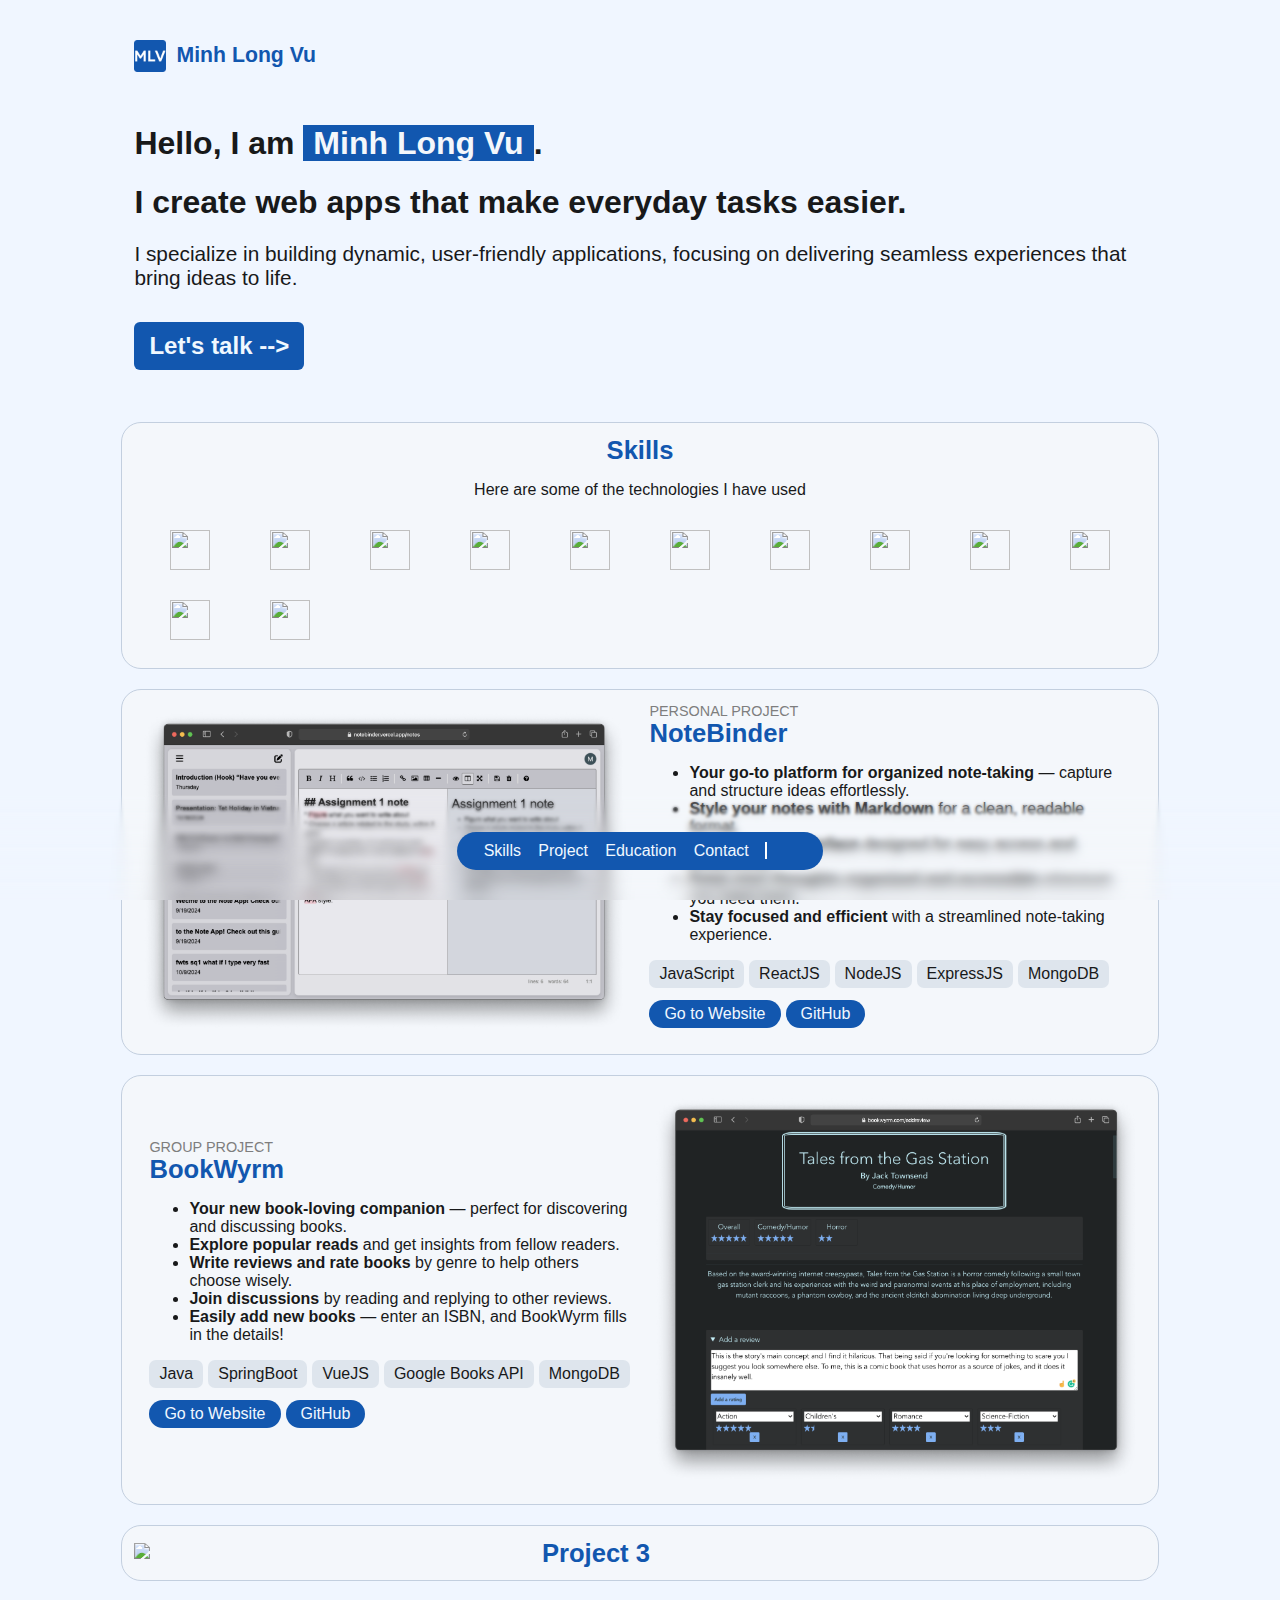
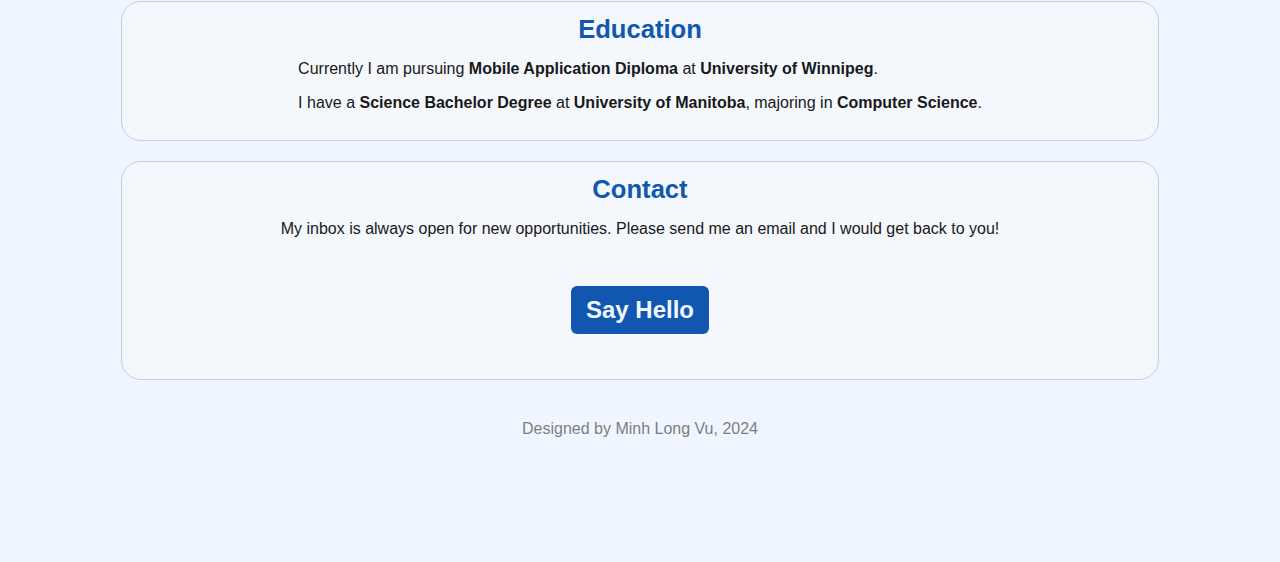
==== index.html @ 97758357 "change file names" ====
<!DOCTYPE html>
<html lang="en">
<head>
    <meta charset="UTF-8">
    <meta name="viewport" content="width=device-width, initial-scale=1.0">
    <title>Portfolio2024</title>
    <link rel="stylesheet" href="style.css">
    <script src="https://kit.fontawesome.com/2b9cdc1c9a.js" crossorigin="anonymous"></script>
    <link rel="apple-touch-icon" sizes="180x180" href="favicon_io/apple-touch-icon.png">
    <link rel="icon" type="image/png" sizes="32x32" href="favicon_io/favicon-32x32.png">
    <link rel="icon" type="image/png" sizes="16x16" href="favicon_io/favicon-16x16.png">
</head>
<body id="body">
    <div class="nv">
        <div class="nav-pill">
            <a href="#skills">Skills</a>
            <a href="#project">Project</a>
            <a href="#education">Education</a>
            <a href="#contact">Contact</a>
            <div style="border-left: 2px solid rgb(255, 255, 255); display: inline; margin: 0 10px;"></div>
            <a href="https://github.com/louismacvux" target="_blank" rel="noopener noreferrer">
                <i class="fa-brands fa-github fa-lg"></i></a>
            <a onClick="toggle()" id="theme-btn"><i id="theme-icon" class="fa-solid fa-circle-half-stroke fa-lg"></i></a>
        </div>
        <div class="gradient-blur">
            <div></div>
            <div></div>
            <div></div>
            <div></div>
            <div></div>
            <div></div>
        </div>
    </div>
    <div class="header">
        <div class="title">
            <img src="favicon_io/android-chrome-192x192.png" alt="logo" width="32">
            <h5 style="display: inline-block;"> Minh Long Vu</h5>
        </div>
        <div class="hero">
            <h1>Hello, I am <p id="name">Minh Long Vu</p>.</h1>
            <h1>I create web apps that make everyday tasks easier.</h1>
            <span id="bio">I specialize in building dynamic, user-friendly applications, focusing on delivering seamless experiences that bring ideas to life.</span>
        </div>
    </div>
    <div class="cta">
        <div class="link">
            <a href="#contact">
                <div class="btn">Let's talk --> </div>
            </a>
        </div>
    </div>
    <div class="card " id="skills">
        <div class="title">Skills</div>
        <p class="info">Here are some of the technologies I have used</p>
        <div class="skill-icons">
            <img height="40" width="40" src="https://cdn.simpleicons.org/javascript"/>
            <img height="40" width="40" src="https://user-images.githubusercontent.com/25181517/183423507-c056a6f9-1ba8-4312-a350-19bcbc5a8697.png" />
            <img height="40" width="40" src="https://user-images.githubusercontent.com/25181517/117201156-9a724800-adec-11eb-9a9d-3cd0f67da4bc.png" />
            <img height="40" width="40" src="https://cdn.simpleicons.org/html5" />
            <img height="40" width="40" src="https://cdn.simpleicons.org/css3" />
            <img height="40" width="40" src="https://cdn.simpleicons.org/mongodb" />
            <img height="40" width="40" src="https://cdn.simpleicons.org/nodedotjs" />
            <img height="40" width="40" src="https://cdn.simpleicons.org/react" />
            <img height="40" width="40" src="https://user-images.githubusercontent.com/25181517/183859966-a3462d8d-1bc7-4880-b353-e2cbed900ed6.png"/>
            <img height="40" width="40" src="https://cdn.simpleicons.org/springboot" />
            <img height="40" width="40" src="https://user-images.githubusercontent.com/25181517/192108372-f71d70ac-7ae6-4c0d-8395-51d8870c2ef0.png"/>
            <img height="40" width="40" src="https://user-images.githubusercontent.com/25181517/189715289-df3ee512-6eca-463f-a0f4-c10d94a06b2f.png" />
        </div>
    </div>
    <div class="card" id="project">
        <div class="image">
            <img src="asset/notebinder1.png" alt="notebinder1">
        </div>
        <div class="info">
            <div class="type">PERSONAL PROJECT</div>
            <div class="title">
                <div>NoteBinder</div>
            </div>
            <ul class="about">
                <li><strong>Your go-to platform for organized note-taking</strong> — capture and structure ideas effortlessly.</li>
                <li><strong>Style your notes with Markdown</strong> for a clean, readable format.</li>
                <li><strong>User-friendly interface</strong> designed for easy access and productivity.</li>
                <li><strong>Keep your thoughts organized and accessible</strong> whenever you need them.</li>
                <li><strong>Stay focused and efficient</strong> with a streamlined note-taking experience.</li>
            </ul>

            <div class="tech">
                <div class="tech-btn">JavaScript</div>
                <div class="tech-btn">ReactJS</div>
                <div class="tech-btn">NodeJS</div>
                <div class="tech-btn">ExpressJS</div>
                <div class="tech-btn">MongoDB</div>
            </div>
            <div class="link">
                <a href="https://notebinder.vercel.app/" target="_blank" rel="noopener noreferrer"><div class="btn"><i class="fa-solid fa-globe"></i> Go to Website</div></a>
                <a href="https://github.com/louismacvux/Blog-MERN" target="_blank" rel="noopener noreferrer"><div class="btn"><i class="fa-solid fa-code-branch"></i> GitHub</div></a>
            </div>
        </div>
    </div>
    <div class="card" id="project-reverse">
        <div class="info">
            <div class="type">GROUP PROJECT</div>
            <div class="title">
                <div>BookWyrm</div>
            </div>
            <ul class="about">
                <li><strong>Your new book-loving companion</strong> — perfect for discovering and discussing books.</li>
                <li><strong>Explore popular reads</strong> and get insights from fellow readers.</li>
                <li><strong>Write reviews and rate books</strong> by genre to help others choose wisely.</li>
                <li><strong>Join discussions</strong> by reading and replying to other reviews.</li>
                <li><strong>Easily add new books</strong> — enter an ISBN, and BookWyrm fills in the details!</li>
            </ul>

            <div class="tech">
                <div class="tech-btn">Java</div>
                <div class="tech-btn">SpringBoot</div>
                <div class="tech-btn">VueJS</div>
                <div class="tech-btn">Google Books API</div>
                <div class="tech-btn">MongoDB</div>
            </div>
            <div class="link">
                <a href="https://notebinder.vercel.app/" target="_blank" rel="noopener noreferrer"><div class="btn"><i class="fa-solid fa-globe"></i> Go to Website</div></a>
                <a href="https://github.com/louismacvux/Blog-MERN" target="_blank" rel="noopener noreferrer"><div class="btn"><i class="fa-solid fa-code-branch"></i> GitHub</div></a>
            </div>
        </div>
        <div class="image">
            <img src="asset/bookwyrm.png" alt="bookwyrm">
        </div>
    </div>
    <div class="card" id="project">
        <div class="image">
            <img src="https://fakeimg.pl/400x300?font=bebas" /></div>
        <div class="info">
            <div class="title">Project 3</div>
        </div>
    </div>
    <div class="card" id="education">
        <div class="title">Education</div>
        <div class="info">
            <p>
                Currently I am pursuing <strong>Mobile Application Diploma</strong> at <strong>University of Winnipeg</strong>.
            </p>
            <p>
                I have a <strong>Science Bachelor Degree</strong> at <strong>University of Manitoba</strong>, majoring in <strong>Computer Science</strong>.
            </p>
        </div>
    </div>
    <div class="card " id="contact">
        <div class="title">Contact</div>
        <div class="info">
            <p>My inbox is always open for new opportunities. Please send me an email and I would get back to you!</p>
            <div class="cta">
                <div class="link" id="email">
                    <a href="mailto:minhlong9696@gmail.com">
                        <div class="btn"><i class="fa-regular fa-paper-plane"></i> Say Hello</i></div>
                    </a>
                </div>
            </div>
        </div>
    </div>
    <p id="foot">Designed by Minh Long Vu, 2024</p>
    <div style="height: 100px;"></div>
</body>
<script>
    const body = document.body;
    const btn = document.getElementById("theme-icon");

    window.matchMedia('(prefers-color-scheme: dark)').addEventListener('change', event => {
            toggle();
        });
    
    if (window.matchMedia && window.matchMedia('(prefers-color-scheme: dark)').matches){
        toggle();
    }

    function toggle(){
        body.classList.toggle("darkmode");
        btn.classList.toggle("fa-flip-horizontal");
    }
</script>
</html>
---- style.css ----
html {
    scroll-behavior: smooth;
    scroll-padding-top: 26px;
}

body {
    font-family: 'Inter', sans-serif;
    --background-color: rgb(240, 246, 255);
    background-color: var(--background-color);
    color: rgb(24,25,26);
    --color-name: rgb(244, 247, 251);
    --color-name-bg: rgb(18, 87, 175);
    --color-card : rgb(244, 247, 251);
    --color-card-border: rgb(195,207,223);
    --color-text-mute: rgb(126, 126, 126);
    --color-tech-btn: rgb(222,229,237);
    --color-tech-btn-hover: rgb(222,237,236);
    --color-link-btn: rgb(18, 87, 175);
    --color-link-btn-hover: rgb(133, 178, 246);
    --color-highlight: rgb(18, 87, 175);
    --color-header: rgb(18, 87, 175);
}

body.darkmode {
    --background-color: rgb(14, 23, 39);
    background-color: var(--background-color);
    color: rgb(247, 247, 248);
    --color-name: rgb(18, 87, 175);
    --color-name-bg: rgb(247, 247, 248);
    --color-card: rgb(12, 23, 39);
    --color-card-border: rgb(89, 123, 166);
    --color-text-mute: rgb(126, 126, 126);
    --color-tech-btn: rgb(36, 49, 66);
    --color-tech-btn-hover: rgb(31, 45, 61);
    --color-link-btn: rgb(18, 87, 175);
    --color-link-btn-hover: rgb(133, 178, 246);
    --color-highlight: rgb(18, 87, 175);
    --color-header: rgb(247, 247, 248);
}

body.darkmode li {
    color:rgb(220, 220, 220);
}

a {
    color: inherit;
    text-decoration: inherit;
}

.nav {
    width: 100%;
    height: 100px;
    position:fixed;
    bottom: 0;
    left:0;
    right: 0;
    background: rgba(255, 255, 255, 0.5);
    backdrop-filter: blur(5px);
}

.nav-pill{
    color:aliceblue;
    margin: 0 auto;
    width:fit-content;
    position: fixed;
    bottom: 30px;
    left: 0;
    right: 0;
    background-color: var(--color-link-btn);
    padding: 10px 20px;
    border-radius: 30px;
    z-index: 9;
}

.nav-pill a {
    margin: 0 0.5vw;
}

.header {
    width: 80%;
    margin-inline: auto;
}

#name {
    background-color: var(--color-name-bg);
    color: var(--color-name);
    display:inline;
    padding: 0 10px;
}

#bio {
    font-size: 130%;
}

body.darkmode #bio {
    color: rgb(167, 167, 167);
}

.cta {
    width: 80%;
    margin-inline:auto;
    padding: 20px 0;
}

.cta .btn {
    border-radius: 6px;
    font-size: x-large;
    font-weight: 700;
    padding: 10px 15px;
}

.card {
    display: flex;
    align-items: center;
    width: 80%;
    background-color: var(--color-card);
    border: 1px var(--color-card-border) solid;
    border-radius: 20px;
    margin-inline: auto;
    margin-top: 20px;
    margin-bottom: 20px;
    padding: 1%;
}

#skills, #contact, #education {
    height: fit-content;
    flex-direction: column;
    align-items: center;
}

.skill-icons {
    max-width: 100%;
    display: grid;
    grid-template-rows: repeat(1, 70px);
    grid-template-columns: repeat(auto-fit, minmax(70px,70px));
    grid-auto-rows: 70px;
    justify-items: center;
    align-items: center;
    gap: 0px 30px;
}
.title {
    font-size: 160%;
    font-weight: 600;
    color: var(--color-header);
    display: flex;
    justify-content: flex-start;
    align-items: center;
    gap: 1%;
}

.card .image {
    flex-basis: 40%;
    margin-left:auto;
}

.info {
    flex-basis: 60%;
    flex-shrink: 1;
    padding: 0px 15px;
}

.card .image img {
    width: 500px;
}

.type {
    font-weight: 500;
    font-size: 90%;
    color: var(--color-text-mute);
    margin-bottom: auto;
}

.tech, .link {
    display: flex;
    justify-content:start;
    align-items: baseline;
    flex-wrap: wrap;
    gap: 5px;
    margin: 12px 0;
}

.tech-btn {
    background-color: var(--color-tech-btn);
    padding: 5px 10px;
    border-radius: 7px;
}

.tech-btn:hover {
    background-color: var(--color-tech-btn-hover);
}

.btn {
    background-color: var(--color-link-btn);
    border-radius: 20px;
    white-space: nowrap;
    padding: 5px 15px;
    color:aliceblue;
}

.btn:hover {
    box-shadow: 4px 4px var(--color-link-btn-hover);
}

.content {
    width: 100%;
}

#email {
    margin-inline: auto;
    width:fit-content;
}
.box {
    border: 3px rgb(163, 156, 128) dotted;
}

#foot {
    max-width: fit-content;
    margin-inline: auto;
    color: var(--color-text-mute);
    margin-top: 40px;
}

@media (width <= 960px) {
    .card  {
        flex-direction: column;
        align-items:center;
    }
    .card .info {
        width: 93%;
        margin-top: 20px;
    }
    #skills .info {
        width: fit-content;
    }
    .card .image img {
        width: 100%;
    }
    #project-reverse {
        flex-direction: column-reverse;
    }
}

.gradient-blur {
    position: fixed;
    z-index: 5;
    inset: auto 0 0 0;
    height: 140px;
    pointer-events: none;
}

.gradient-blur>div,
.gradient-blur::before,
.gradient-blur::after {
    position: absolute;
    inset: 0;
}

.gradient-blur>div:nth-of-type(1) {
    z-index: 2;
    backdrop-filter: blur(0,5px);
    mask: linear-gradient(to bottom,
            rgba(0, 0, 0, 1) 25%,
            rgba(0, 0, 0, 1) 37.5%,
            rgba(0, 0, 0, 0) 50%);
}

.gradient-blur>div:nth-of-type(2) {
    z-index: 3;
    backdrop-filter: blur(1.5px);
    mask: linear-gradient(to bottom,
            rgba(0, 0, 0, 0) 25%,
            rgba(0, 0, 0, 1) 37.5%,
            rgba(0, 0, 0, 1) 50%,
            rgba(0, 0, 0, 0) 62.5%);
}

.gradient-blur>div:nth-of-type(3) {
    z-index: 4;
    backdrop-filter: blur(3px);
    mask: linear-gradient(to bottom,
            rgba(0, 0, 0, 0) 37.5%,
            rgba(0, 0, 0, 1) 50%,
            rgba(0, 0, 0, 1) 62.5%,
            rgba(0, 0, 0, 0) 75%);
}

.gradient-blur>div:nth-of-type(4) {
    z-index: 5;
    backdrop-filter: blur(4px);
    mask: linear-gradient(to bottom,
            rgba(0, 0, 0, 0) 50%,
            rgba(0, 0, 0, 1) 62.5%,
            rgba(0, 0, 0, 1) 75%,
            rgba(0, 0, 0, 0) 87.5%);
}

.gradient-blur>div:nth-of-type(5) {
    z-index: 6;
    backdrop-filter: blur(5px);
    mask: linear-gradient(to bottom,
            rgba(0, 0, 0, 0) 62.5%,
            rgba(0, 0, 0, 1) 75%,
            rgba(0, 0, 0, 1) 87.5%,
            rgba(0, 0, 0, 0) 100%);
}

.gradient-blur>div:nth-of-type(6) {
    z-index: 7;
    backdrop-filter: blur(6px);
    mask: linear-gradient(to bottom,
            rgba(0, 0, 0, 0) 75%,
            rgba(0, 0, 0, 1) 87.5%,
            rgba(0, 0, 0, 1) 100%);
}

.gradient-blur::after {
    content: "";
    z-index: 8;
    backdrop-filter: blur(7px);
    mask: linear-gradient(to bottom,
            rgba(0, 0, 0, 0) 87.5%,
            rgba(0, 0, 0, 1) 100%);
}
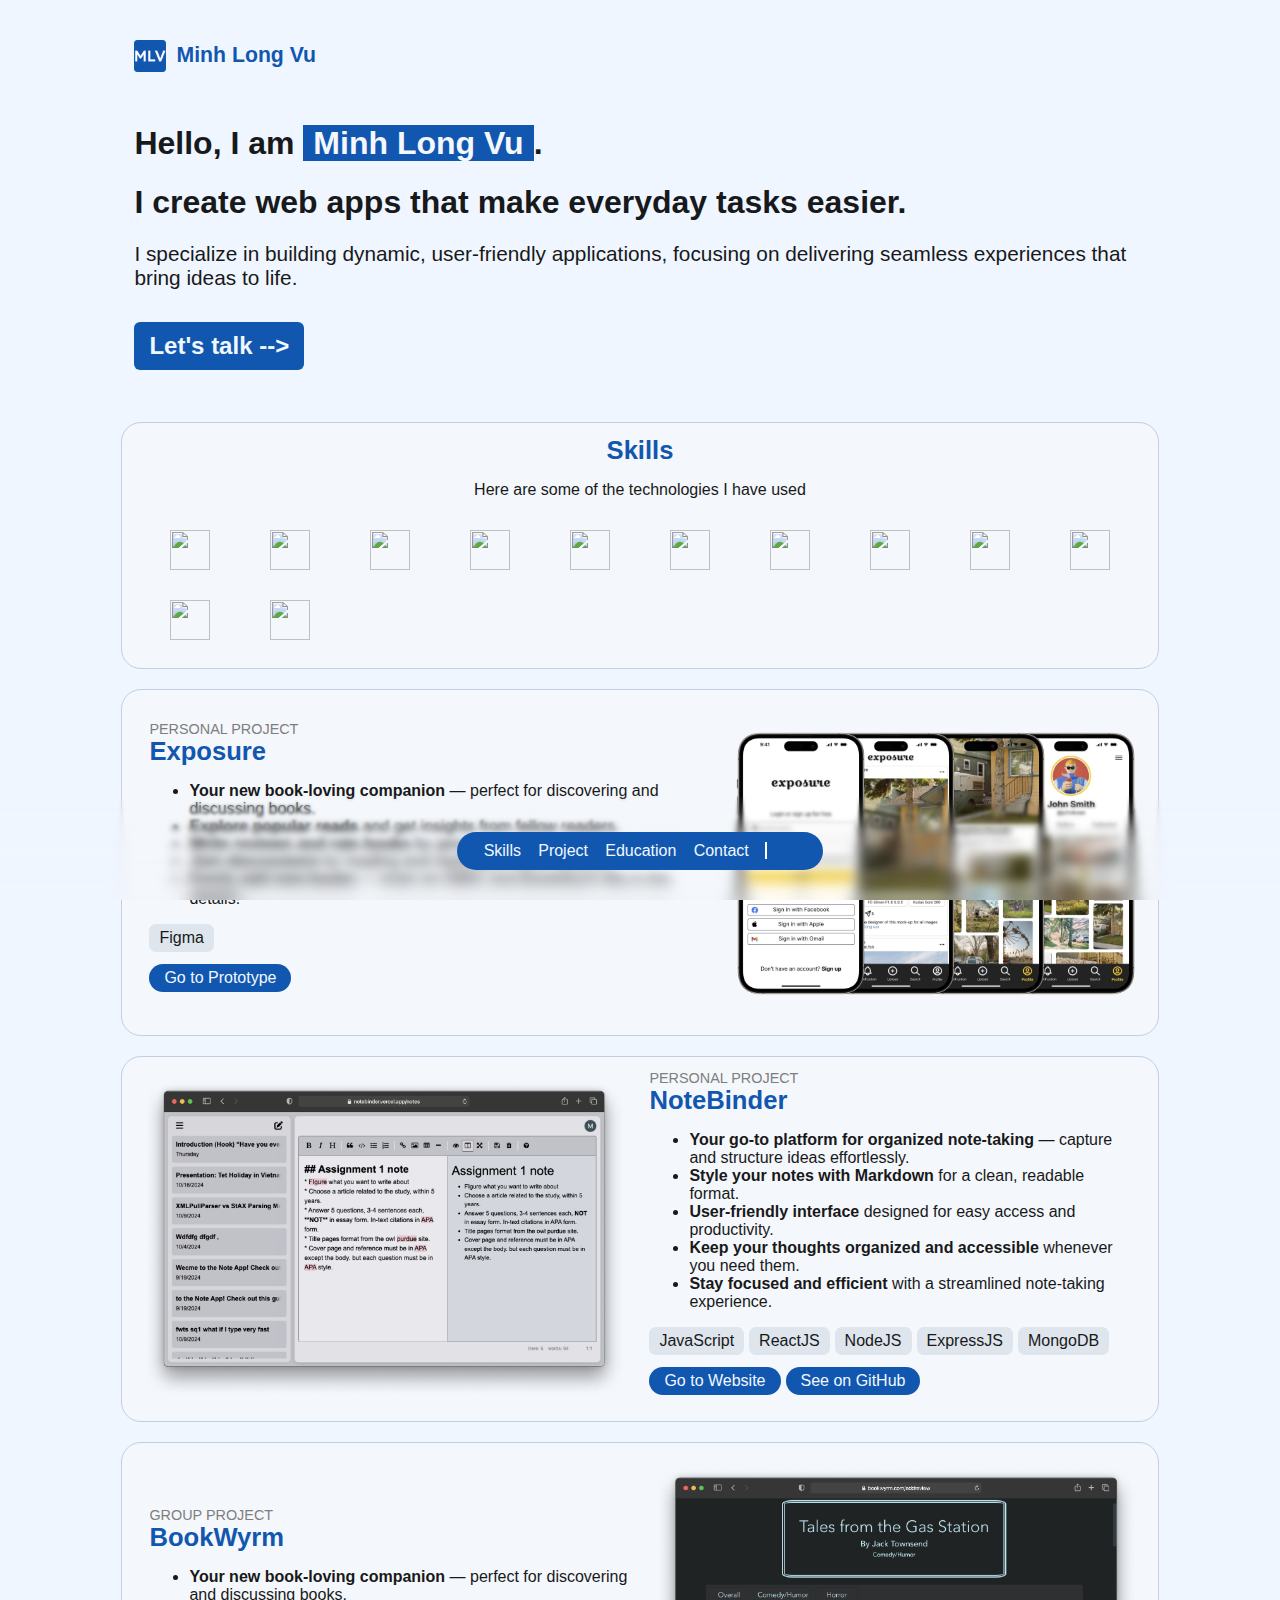
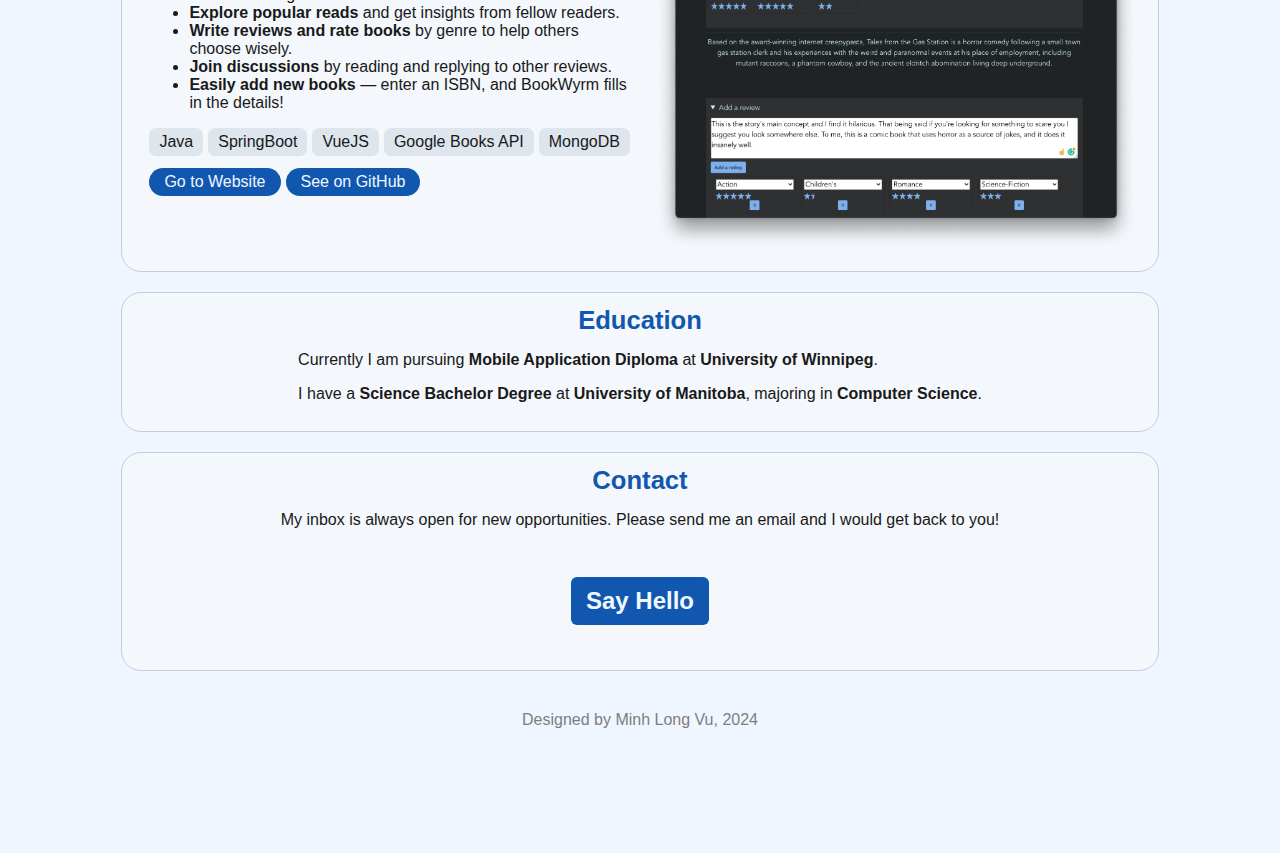
==== commit c9da115f: "Change file names + add new section" ====
--- a/index.html
+++ b/index.html
@@ -3,7 +3,7 @@
 <head>
     <meta charset="UTF-8">
     <meta name="viewport" content="width=device-width, initial-scale=1.0">
-    <title>Portfolio2024</title>
+    <title>Minh Long Vu</title>
     <link rel="stylesheet" href="style.css">
     <script src="https://kit.fontawesome.com/2b9cdc1c9a.js" crossorigin="anonymous"></script>
     <link rel="apple-touch-icon" sizes="180x180" href="favicon_io/apple-touch-icon.png">
@@ -14,7 +14,7 @@
     <div class="nv">
         <div class="nav-pill">
             <a href="#skills">Skills</a>
-            <a href="#project">Project</a>
+            <a href="#project1">Project</a>
             <a href="#education">Education</a>
             <a href="#contact">Contact</a>
             <div style="border-left: 2px solid rgb(255, 255, 255); display: inline; margin: 0 10px;"></div>
@@ -67,8 +67,38 @@
             <img height="40" width="40" src="https://user-images.githubusercontent.com/25181517/189715289-df3ee512-6eca-463f-a0f4-c10d94a06b2f.png" />
         </div>
     </div>
-    <div class="card" id="project">
-        <div class="image">
+    <div class="card" id="project1">
+        <div class="info">
+            <div class="type">PERSONAL PROJECT</div>
+            <div class="title">
+                <div>Exposure</div>
+            </div>
+            <ul class="about">
+                <li><strong>Your new book-loving companion</strong> — perfect for discovering and discussing books.</li>
+                <li><strong>Explore popular reads</strong> and get insights from fellow readers.</li>
+                <li><strong>Write reviews and rate books</strong> by genre to help others choose wisely.</li>
+                <li><strong>Join discussions</strong> by reading and replying to other reviews.</li>
+                <li><strong>Easily add new books</strong> — enter an ISBN, and BookWyrm fills in the details!</li>
+            </ul>
+    
+            <div class="tech">
+                <div class="tech-btn">Figma</div>
+            </div>
+            <div class="link">
+                <a href="https://www.figma.com/proto/zgqnVRhYOGMpPnZHlGY7Zd/Exposure?node-id=80-210&node-type=frame&t=6srJmTvTlOFO7yce-1&scaling=scale-down&content-scaling=fixed&page-id=15%3A706&starting-point-node-id=80%3A210" target="_blank" rel="noopener noreferrer">
+                    <div class="btn"><i class="fa-solid fa-mobile-screen"></i> Go to Prototype</div>
+                </a>
+            </div>
+        </div>
+        <div class="image-stack">
+            <img class="mockup" src="/asset/exposure-login.png" alt="login">
+            <img class="mockup" src="/asset/Exposure-feed.png" alt="feed">
+            <img class="mockup" src="/asset/Exposure-gallery.png" alt="gallery">
+            <img class="mockup" src="/asset/Exposure-profile.png" alt="profile">
+        </div>
+    </div>
+    <div class="card" id="project2">
+        <div class="image ">
             <img src="asset/notebinder1.png" alt="notebinder1">
         </div>
         <div class="info">
@@ -93,11 +123,11 @@
             </div>
             <div class="link">
                 <a href="https://notebinder.vercel.app/" target="_blank" rel="noopener noreferrer"><div class="btn"><i class="fa-solid fa-globe"></i> Go to Website</div></a>
-                <a href="https://github.com/louismacvux/Blog-MERN" target="_blank" rel="noopener noreferrer"><div class="btn"><i class="fa-solid fa-code-branch"></i> GitHub</div></a>
-            </div>
-        </div>
-    </div>
-    <div class="card" id="project-reverse">
+                <a href="https://github.com/louismacvux/Blog-MERN" target="_blank" rel="noopener noreferrer"><div class="btn"><i class="fa-solid fa-code-branch"></i> See on GitHub</div></a>
+            </div>
+        </div>
+    </div>
+    <div class="card" id="project3">
         <div class="info">
             <div class="type">GROUP PROJECT</div>
             <div class="title">
@@ -120,18 +150,11 @@
             </div>
             <div class="link">
                 <a href="https://notebinder.vercel.app/" target="_blank" rel="noopener noreferrer"><div class="btn"><i class="fa-solid fa-globe"></i> Go to Website</div></a>
-                <a href="https://github.com/louismacvux/Blog-MERN" target="_blank" rel="noopener noreferrer"><div class="btn"><i class="fa-solid fa-code-branch"></i> GitHub</div></a>
+                <a href="https://github.com/louismacvux/Blog-MERN" target="_blank" rel="noopener noreferrer"><div class="btn"><i class="fa-solid fa-code-branch"></i> See on GitHub</div></a>
             </div>
         </div>
         <div class="image">
             <img src="asset/bookwyrm.png" alt="bookwyrm">
-        </div>
-    </div>
-    <div class="card" id="project">
-        <div class="image">
-            <img src="https://fakeimg.pl/400x300?font=bebas" /></div>
-        <div class="info">
-            <div class="title">Project 3</div>
         </div>
     </div>
     <div class="card" id="education">
--- a/style.css
+++ b/style.css
@@ -148,7 +148,7 @@
     gap: 1%;
 }
 
-.card .image {
+.card .image, .image-stack {
     flex-basis: 40%;
     margin-left:auto;
 }
@@ -161,6 +161,39 @@
 
 .card .image img {
     width: 500px;
+}
+
+.image-stack {
+    display: grid;
+    grid-template-rows: 260px;
+    grid-template-columns: repeat(4,minmax(100px,100px));
+    padding: 30px 10px;
+}
+
+.mockup {
+    width: 130px;
+    margin-left: 15px;
+}
+
+/* Apply decreasing margins for each subsequent image to create the stacking */
+.mockup:nth-child(1) {
+    margin-left: 0%;
+    z-index: 3;
+}
+
+.mockup:nth-child(2) {
+    margin-left: -10px;
+    z-index: 2;
+}
+
+.mockup:nth-child(3) {
+    margin-left: -20px;
+    z-index: 1;
+}
+
+.mockup:nth-child(4) {
+    margin-left: -30px;
+    z-index: 0;
 }
 
 .type {
@@ -235,7 +268,10 @@
     .card .image img {
         width: 100%;
     }
-    #project-reverse {
+    .image-stack {
+        margin: 0 auto;
+    }
+    #project1, #project3{
         flex-direction: column-reverse;
     }
 }
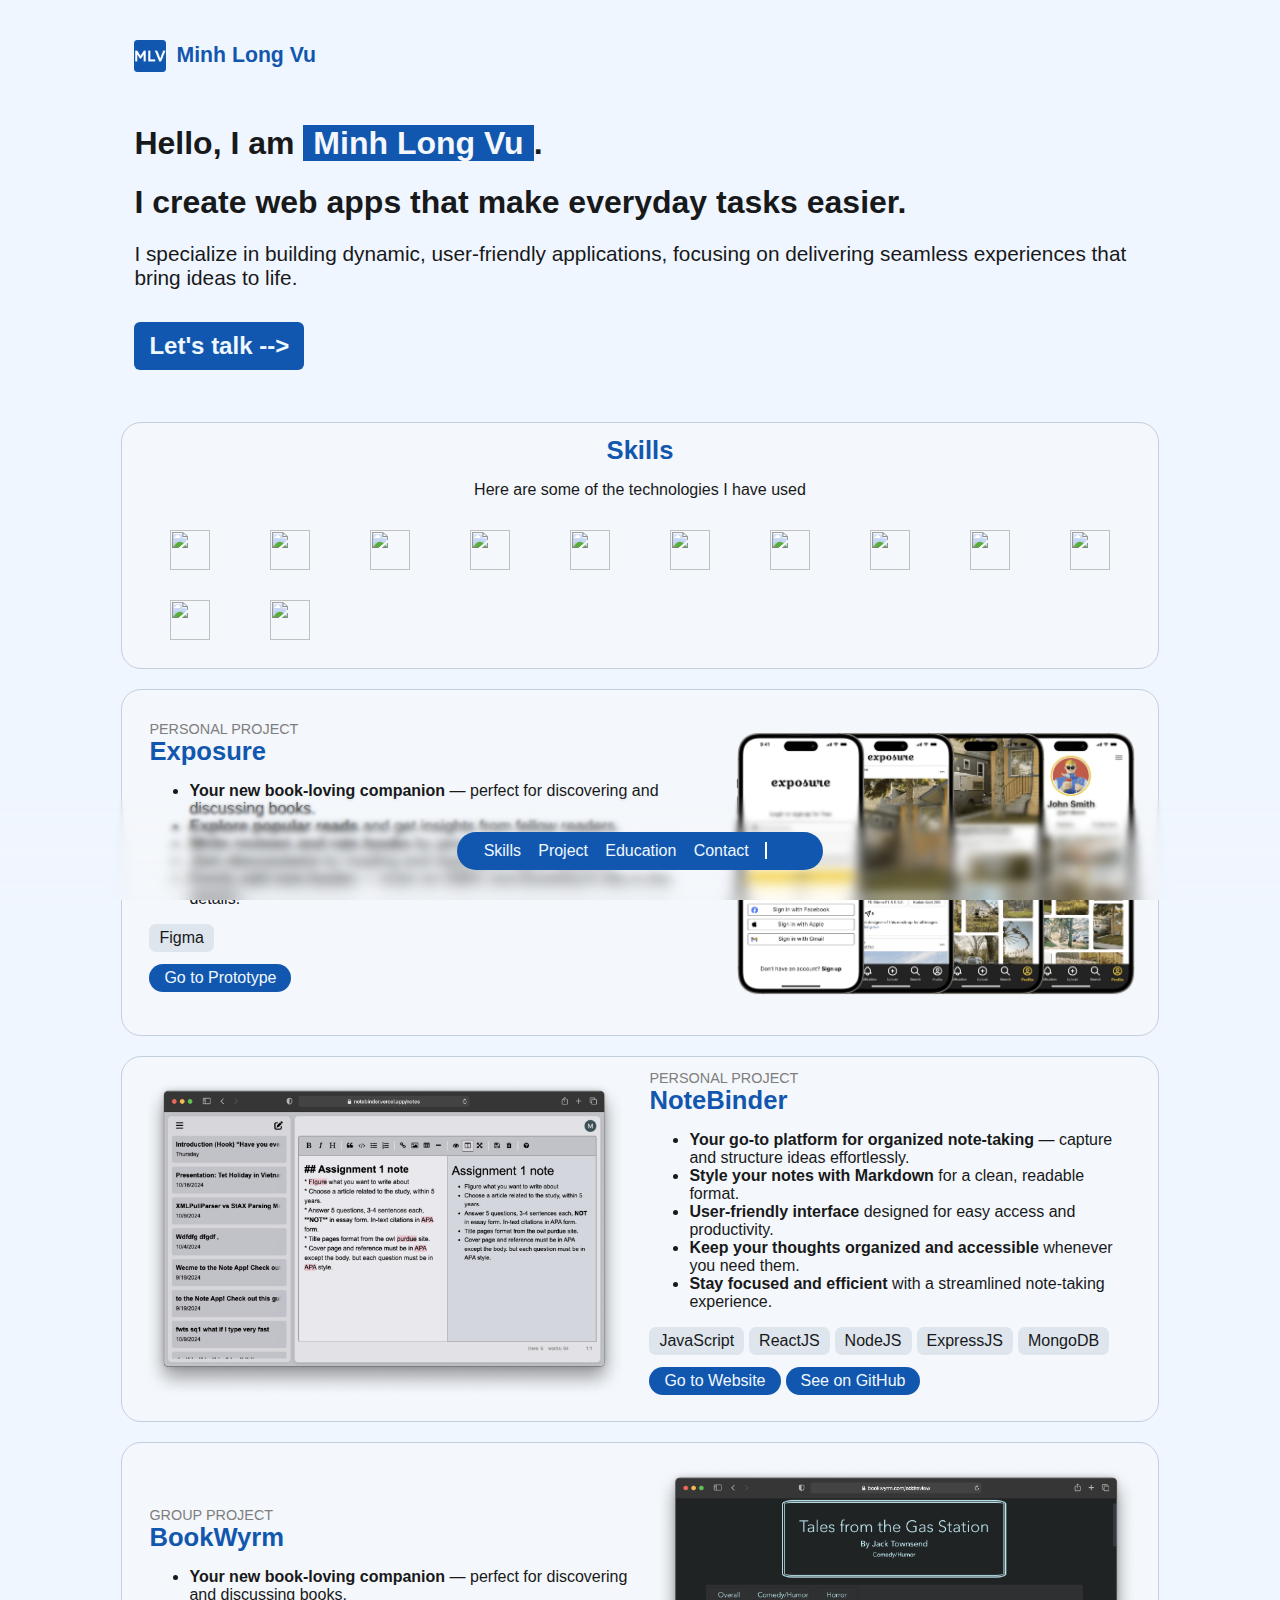
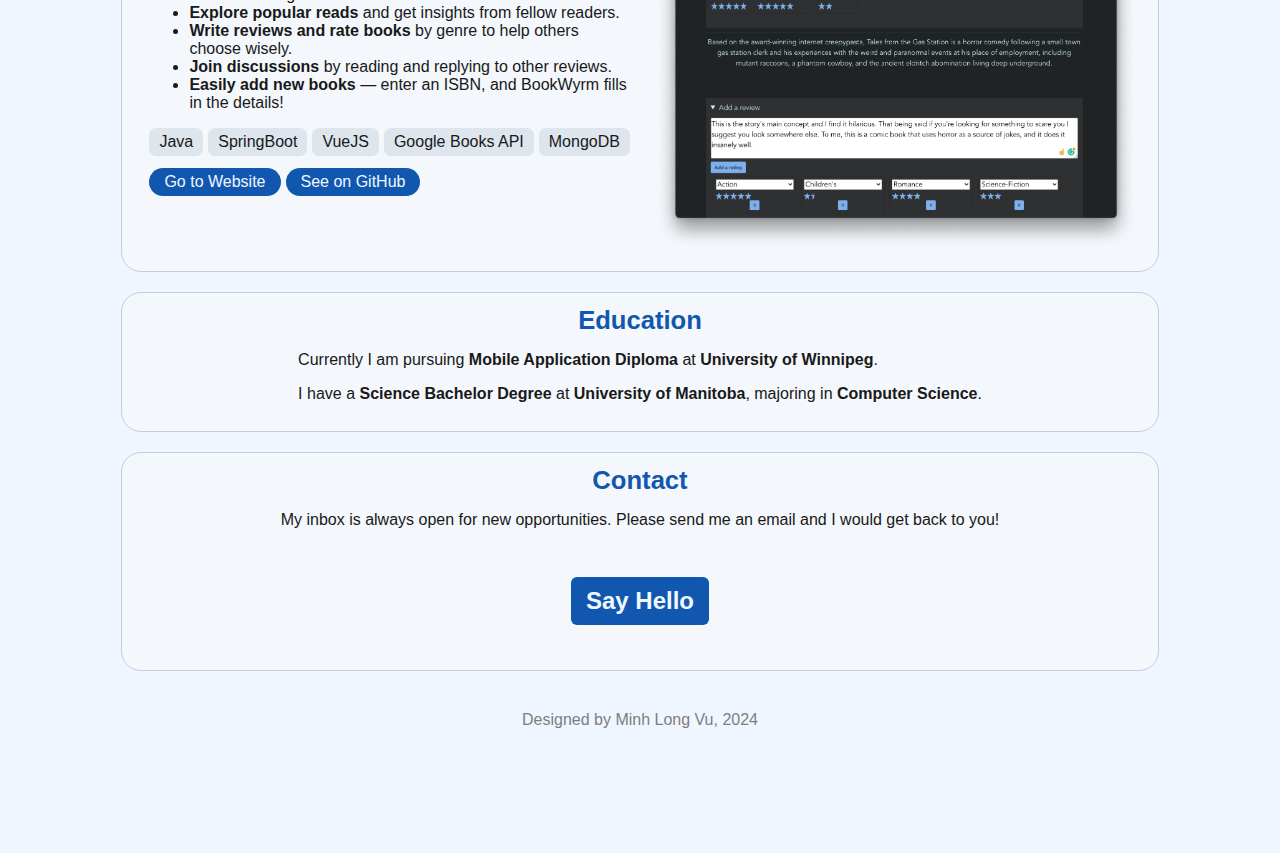
==== commit 25b3fa70: "remove leading slash in path" ====
--- a/index.html
+++ b/index.html
@@ -91,10 +91,10 @@
             </div>
         </div>
         <div class="image-stack">
-            <img class="mockup" src="/asset/exposure-login.png" alt="login">
-            <img class="mockup" src="/asset/Exposure-feed.png" alt="feed">
-            <img class="mockup" src="/asset/Exposure-gallery.png" alt="gallery">
-            <img class="mockup" src="/asset/Exposure-profile.png" alt="profile">
+            <img class="mockup" src="asset/exposure-login.png" alt="login">
+            <img class="mockup" src="asset/Exposure-feed.png" alt="feed">
+            <img class="mockup" src="asset/Exposure-gallery.png" alt="gallery">
+            <img class="mockup" src="asset/Exposure-profile.png" alt="profile">
         </div>
     </div>
     <div class="card" id="project2">
@@ -201,4 +201,4 @@
         btn.classList.toggle("fa-flip-horizontal");
     }
 </script>
-</html>+</html>
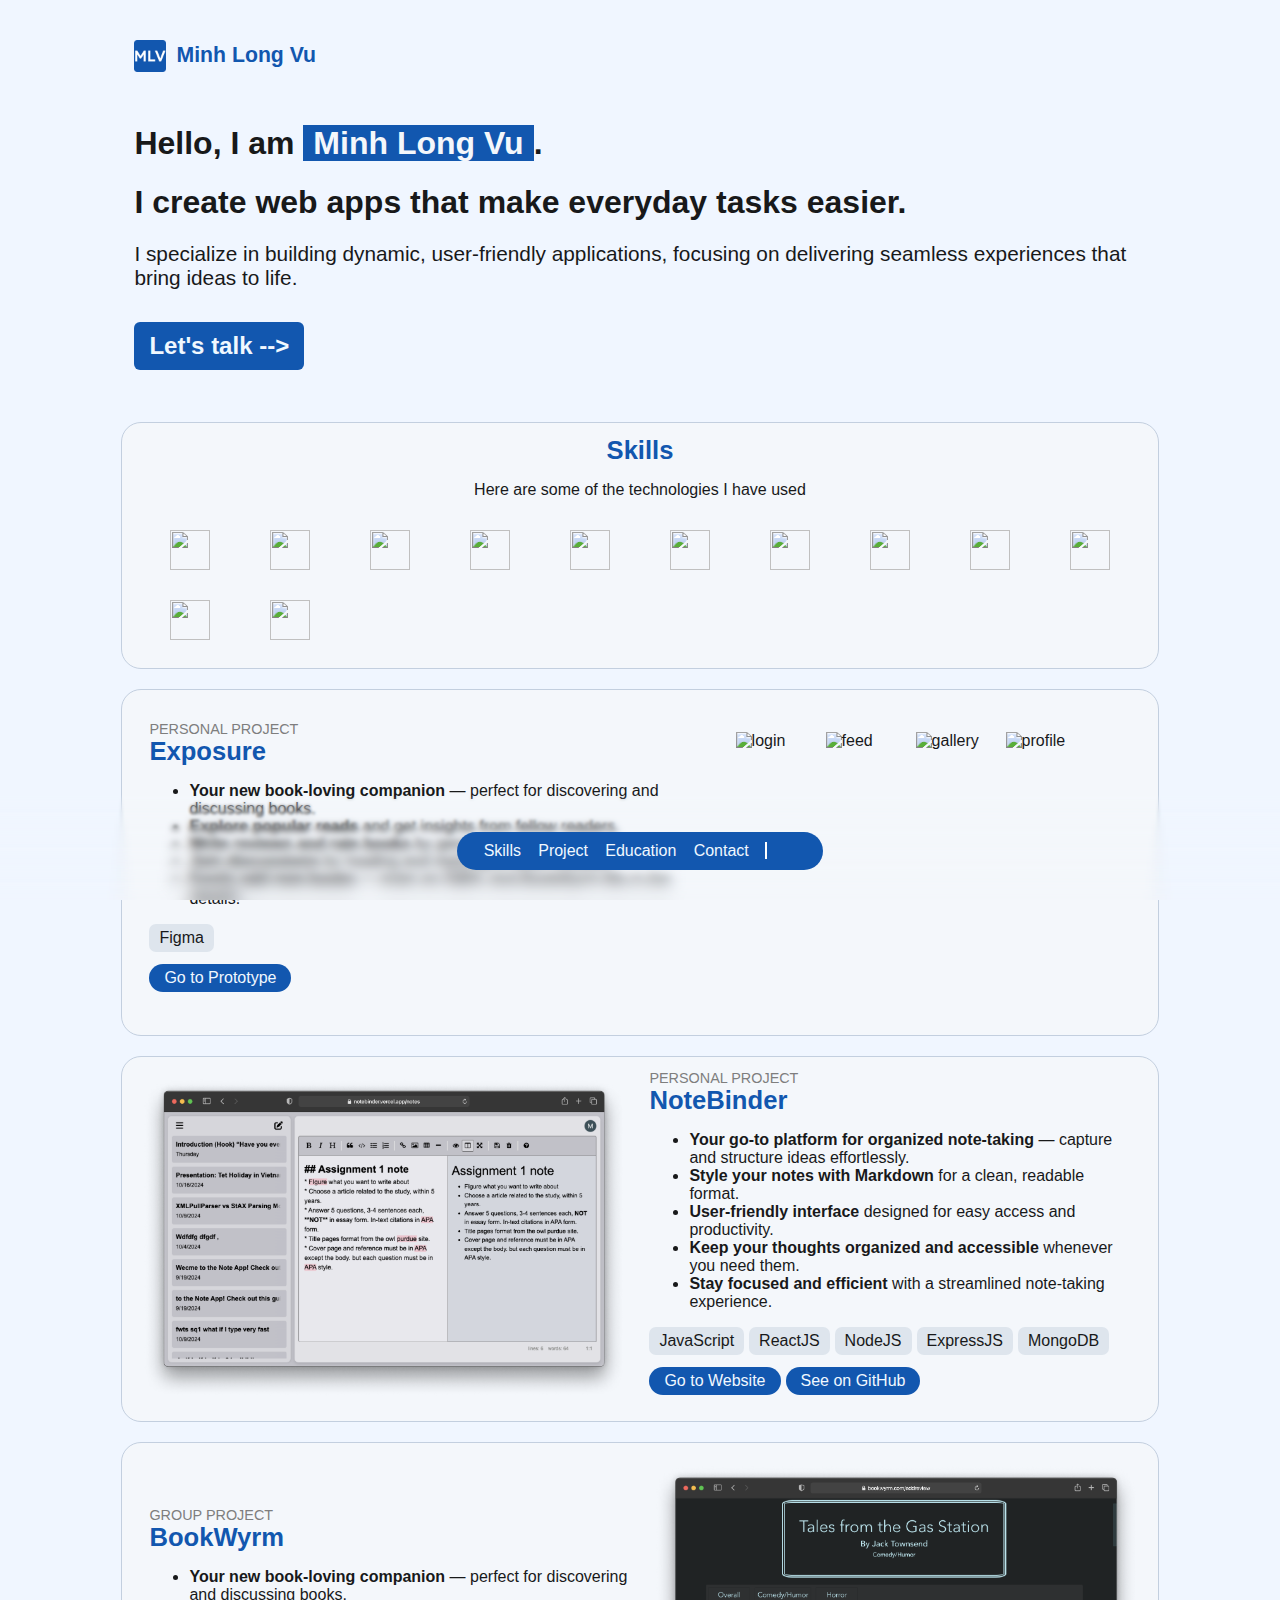
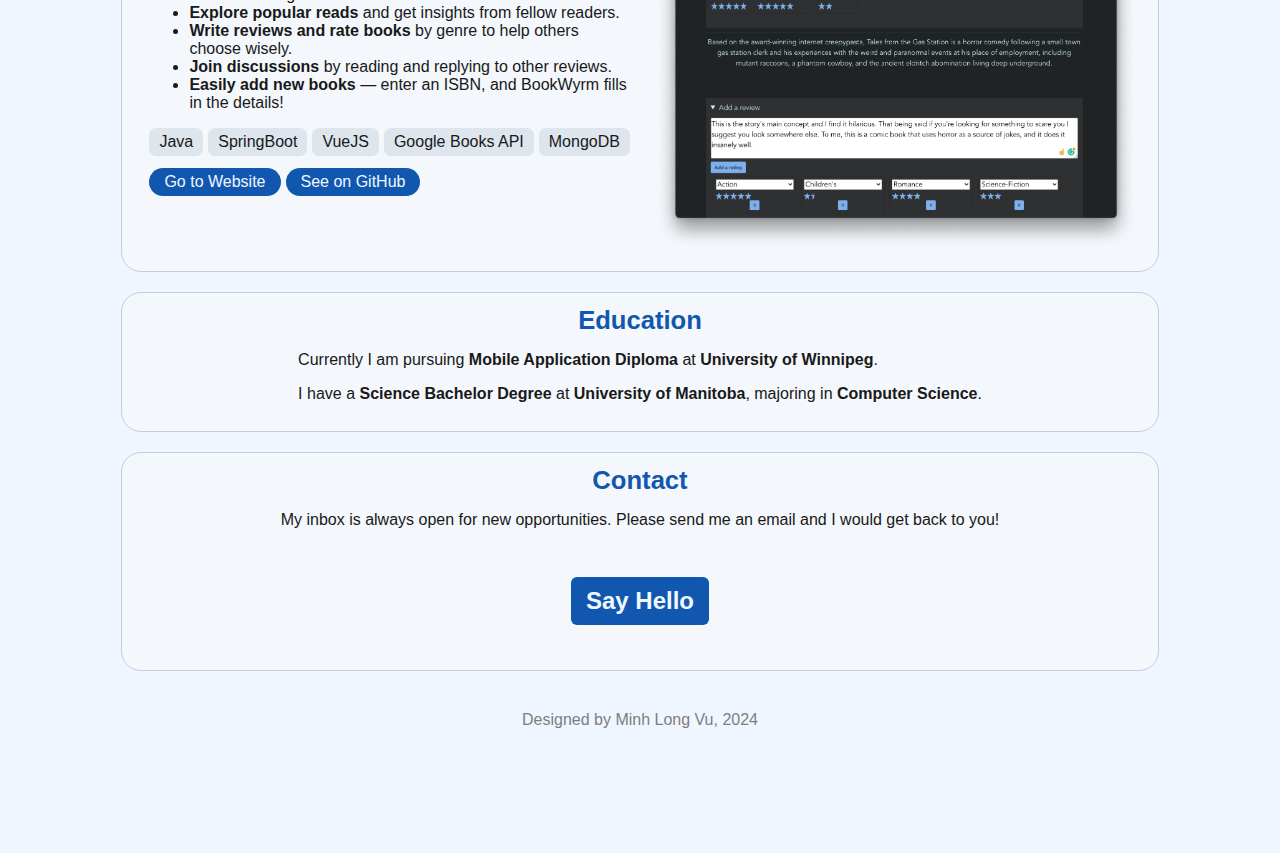
==== commit 6320d39b: "change path" ====
--- a/index.html
+++ b/index.html
@@ -91,10 +91,10 @@
             </div>
         </div>
         <div class="image-stack">
-            <img class="mockup" src="asset/exposure-login.png" alt="login">
-            <img class="mockup" src="asset/Exposure-feed.png" alt="feed">
-            <img class="mockup" src="asset/Exposure-gallery.png" alt="gallery">
-            <img class="mockup" src="asset/Exposure-profile.png" alt="profile">
+            <img class="mockup" src="/portfolio/asset/exposure-login.png" alt="login">
+            <img class="mockup" src="/portfolio/asset/Exposure-feed.png" alt="feed">
+            <img class="mockup" src="/portfolio/asset/Exposure-gallery.png" alt="gallery">
+            <img class="mockup" src="/portfolio/asset/Exposure-profile.png" alt="profile">
         </div>
     </div>
     <div class="card" id="project2">
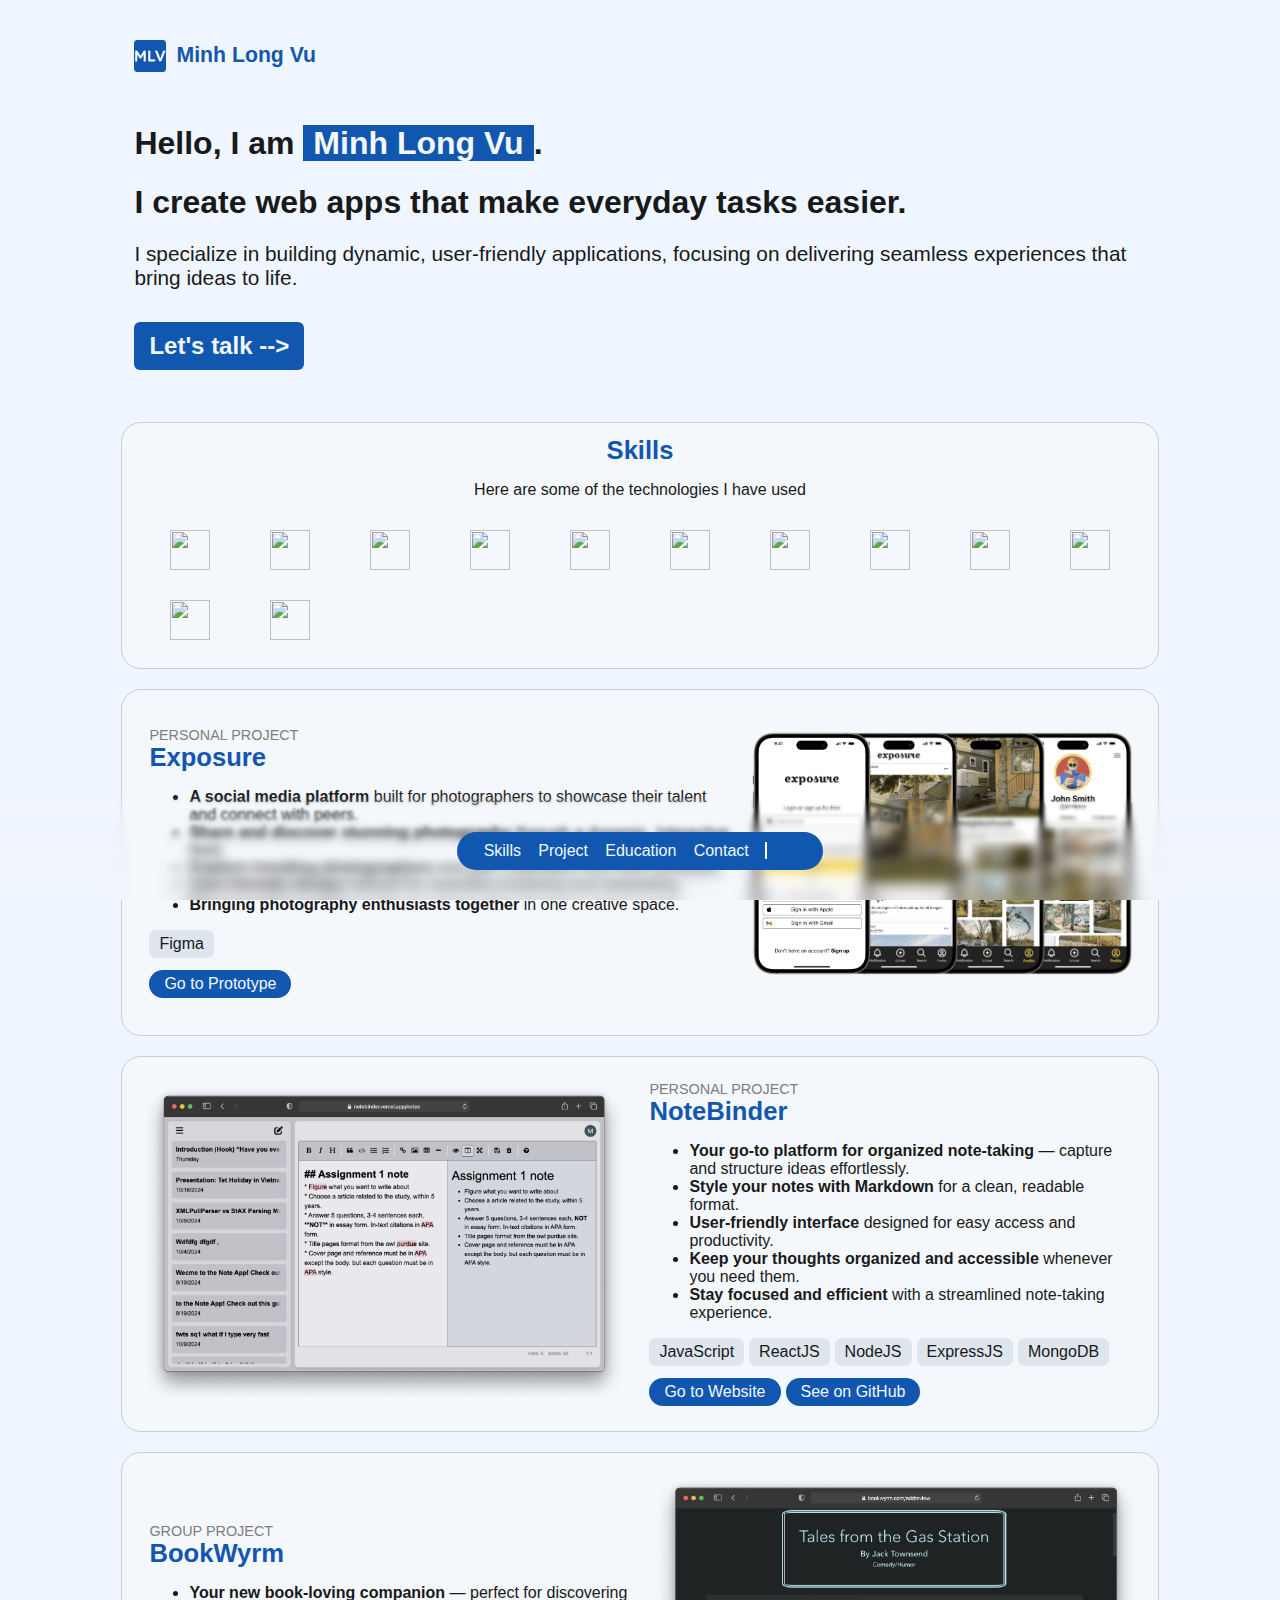
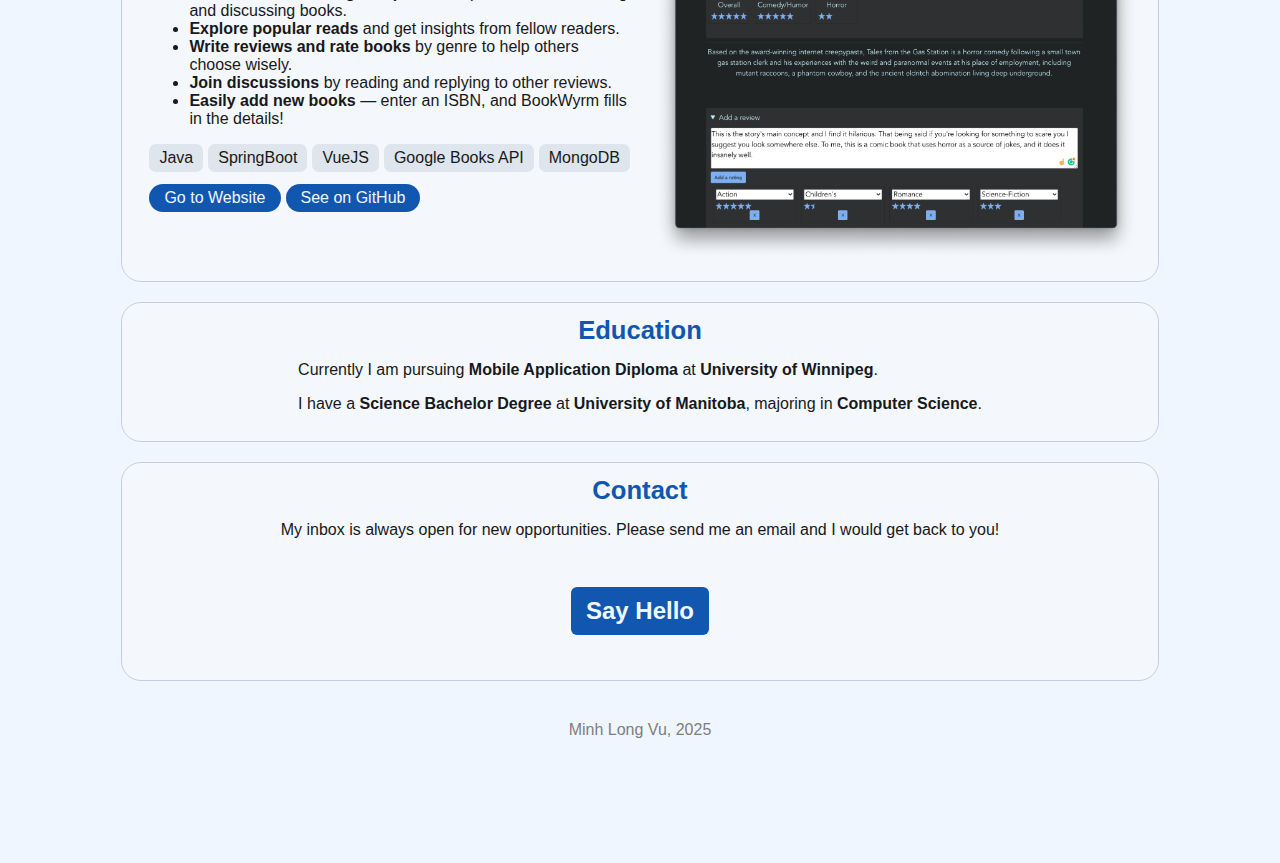
==== commit 851ac9e5: "update css styling" ====
--- a/index.html
+++ b/index.html
@@ -74,11 +74,12 @@
                 <div>Exposure</div>
             </div>
             <ul class="about">
-                <li><strong>Your new book-loving companion</strong> — perfect for discovering and discussing books.</li>
-                <li><strong>Explore popular reads</strong> and get insights from fellow readers.</li>
-                <li><strong>Write reviews and rate books</strong> by genre to help others choose wisely.</li>
-                <li><strong>Join discussions</strong> by reading and replying to other reviews.</li>
-                <li><strong>Easily add new books</strong> — enter an ISBN, and BookWyrm fills in the details!</li>
+                <li><strong>A social media platform</strong> built for photographers to showcase their talent and connect with peers.
+                </li>
+                <li><strong>Share and discover stunning photography</strong> through a dynamic, interactive feed.</li>
+                <li><strong>Explore trending photographers</strong> and gain inspiration from their portfolios.</li>
+                <li><strong>User-friendly design</strong> tailored for seamless browsing and networking.</li>
+                <li><strong>Bringing photography enthusiasts together</strong> in one creative space.</li>
             </ul>
     
             <div class="tech">
@@ -91,10 +92,10 @@
             </div>
         </div>
         <div class="image-stack">
-            <img class="mockup" src="/portfolio/asset/exposure-login.png" alt="login">
-            <img class="mockup" src="/portfolio/asset/Exposure-feed.png" alt="feed">
-            <img class="mockup" src="/portfolio/asset/Exposure-gallery.png" alt="gallery">
-            <img class="mockup" src="/portfolio/asset/Exposure-profile.png" alt="profile">
+            <img class="mockup" src="asset/exposure-login.png" alt="login">
+            <img class="mockup" src="asset/Exposure-feed.png" alt="feed">
+            <img class="mockup" src="asset/Exposure-gallery.png" alt="gallery">
+            <img class="mockup" src="asset/Exposure-profile.png" alt="profile">
         </div>
     </div>
     <div class="card" id="project2">
@@ -181,7 +182,8 @@
             </div>
         </div>
     </div>
-    <p id="foot">Designed by Minh Long Vu, 2024</p>
+    
+    <p id="foot">Minh Long Vu, 2025</p>
     <div style="height: 100px;"></div>
 </body>
 <script>
--- a/style.css
+++ b/style.css
@@ -7,14 +7,14 @@
     font-family: 'Inter', sans-serif;
     --background-color: rgb(240, 246, 255);
     background-color: var(--background-color);
-    color: rgb(24,25,26);
+    color: rgb(24, 25, 26);
     --color-name: rgb(244, 247, 251);
     --color-name-bg: rgb(18, 87, 175);
-    --color-card : rgb(244, 247, 251);
-    --color-card-border: rgb(195,207,223);
+    --color-card: rgb(244, 247, 251);
+    --color-card-border: rgb(195, 207, 223);
     --color-text-mute: rgb(126, 126, 126);
-    --color-tech-btn: rgb(222,229,237);
-    --color-tech-btn-hover: rgb(222,237,236);
+    --color-tech-btn: rgb(222, 229, 237);
+    --color-tech-btn-hover: rgb(222, 237, 236);
     --color-link-btn: rgb(18, 87, 175);
     --color-link-btn-hover: rgb(133, 178, 246);
     --color-highlight: rgb(18, 87, 175);
@@ -39,7 +39,7 @@
 }
 
 body.darkmode li {
-    color:rgb(220, 220, 220);
+    color: rgb(220, 220, 220);
 }
 
 a {
@@ -50,18 +50,18 @@
 .nav {
     width: 100%;
     height: 100px;
-    position:fixed;
+    position: fixed;
     bottom: 0;
-    left:0;
+    left: 0;
     right: 0;
     background: rgba(255, 255, 255, 0.5);
     backdrop-filter: blur(5px);
 }
 
-.nav-pill{
-    color:aliceblue;
+.nav-pill {
+    color: aliceblue;
     margin: 0 auto;
-    width:fit-content;
+    width: fit-content;
     position: fixed;
     bottom: 30px;
     left: 0;
@@ -84,7 +84,7 @@
 #name {
     background-color: var(--color-name-bg);
     color: var(--color-name);
-    display:inline;
+    display: inline;
     padding: 0 10px;
 }
 
@@ -98,7 +98,7 @@
 
 .cta {
     width: 80%;
-    margin-inline:auto;
+    margin-inline: auto;
     padding: 20px 0;
 }
 
@@ -122,7 +122,9 @@
     padding: 1%;
 }
 
-#skills, #contact, #education {
+#skills,
+#contact,
+#education {
     height: fit-content;
     flex-direction: column;
     align-items: center;
@@ -132,12 +134,13 @@
     max-width: 100%;
     display: grid;
     grid-template-rows: repeat(1, 70px);
-    grid-template-columns: repeat(auto-fit, minmax(70px,70px));
+    grid-template-columns: repeat(auto-fit, minmax(70px, 70px));
     grid-auto-rows: 70px;
     justify-items: center;
     align-items: center;
     gap: 0px 30px;
 }
+
 .title {
     font-size: 160%;
     font-weight: 600;
@@ -148,9 +151,10 @@
     gap: 1%;
 }
 
-.card .image, .image-stack {
+.card .image,
+.image-stack {
     flex-basis: 40%;
-    margin-left:auto;
+    margin-left: auto;
 }
 
 .info {
@@ -166,13 +170,13 @@
 .image-stack {
     display: grid;
     grid-template-rows: 260px;
-    grid-template-columns: repeat(4,minmax(100px,100px));
-    padding: 30px 10px;
+    grid-template-columns: repeat(4, minmax(30px, 120px));
+    padding: 30px 5px;
 }
 
 .mockup {
-    width: 130px;
-    margin-left: 15px;
+    width: 120px;
+    margin-left: 30px;
 }
 
 /* Apply decreasing margins for each subsequent image to create the stacking */
@@ -200,12 +204,13 @@
     font-weight: 500;
     font-size: 90%;
     color: var(--color-text-mute);
-    margin-bottom: auto;
-}
-
-.tech, .link {
+    margin-top: 12px;
+}
+
+.tech,
+.link {
     display: flex;
-    justify-content:start;
+    justify-content: start;
     align-items: baseline;
     flex-wrap: wrap;
     gap: 5px;
@@ -227,11 +232,11 @@
     border-radius: 20px;
     white-space: nowrap;
     padding: 5px 15px;
-    color:aliceblue;
+    color: aliceblue;
 }
 
 .btn:hover {
-    box-shadow: 4px 4px var(--color-link-btn-hover);
+    box-shadow: 2px 3px var(--color-link-btn-hover);
 }
 
 .content {
@@ -240,8 +245,9 @@
 
 #email {
     margin-inline: auto;
-    width:fit-content;
-}
+    width: fit-content;
+}
+
 .box {
     border: 3px rgb(163, 156, 128) dotted;
 }
@@ -253,26 +259,41 @@
     margin-top: 40px;
 }
 
-@media (width <= 960px) {
-    .card  {
+@media (width <=960px) {
+    .card {
         flex-direction: column;
-        align-items:center;
-    }
+        align-items: center;
+    }
+
     .card .info {
         width: 93%;
         margin-top: 20px;
     }
+
     #skills .info {
         width: fit-content;
     }
+
     .card .image img {
         width: 100%;
     }
+
     .image-stack {
         margin: 0 auto;
     }
-    #project1, #project3{
+
+    #project1,
+    #project3 {
         flex-direction: column-reverse;
+    }
+}
+
+@media (width < 500px) {
+
+    .card,
+    .header,
+    .cta {
+        width: 90%;
     }
 }
 
@@ -293,7 +314,7 @@
 
 .gradient-blur>div:nth-of-type(1) {
     z-index: 2;
-    backdrop-filter: blur(0,5px);
+    backdrop-filter: blur(0, 5px);
     mask: linear-gradient(to bottom,
             rgba(0, 0, 0, 1) 25%,
             rgba(0, 0, 0, 1) 37.5%,
@@ -356,4 +377,42 @@
     mask: linear-gradient(to bottom,
             rgba(0, 0, 0, 0) 87.5%,
             rgba(0, 0, 0, 1) 100%);
+}
+
+.example-1 {
+    position: relative;
+    display: flex;
+    align-items: center;
+    justify-content: center;
+    overflow: hidden;
+}
+
+.example-1 .inner {
+    position: relative;
+    z-index: 1;
+    width: 100%;
+    margin: 5px;
+}
+
+.example-1::before {
+    content: "";
+    display: block;
+    background: linear-gradient(90deg,
+            hsla(197, 100%, 64%, 1) 0%,
+            hsla(339, 100%, 55%, 1) 100%);
+    height: 1000px;
+    width: 100%;
+    position: absolute;
+    animation: rotate 8s linear infinite;
+    z-index: 0;
+}
+
+@keyframes rotate {
+    from {
+        transform: rotate(0);
+    }
+
+    to {
+        transform: rotate(360deg);
+    }
 }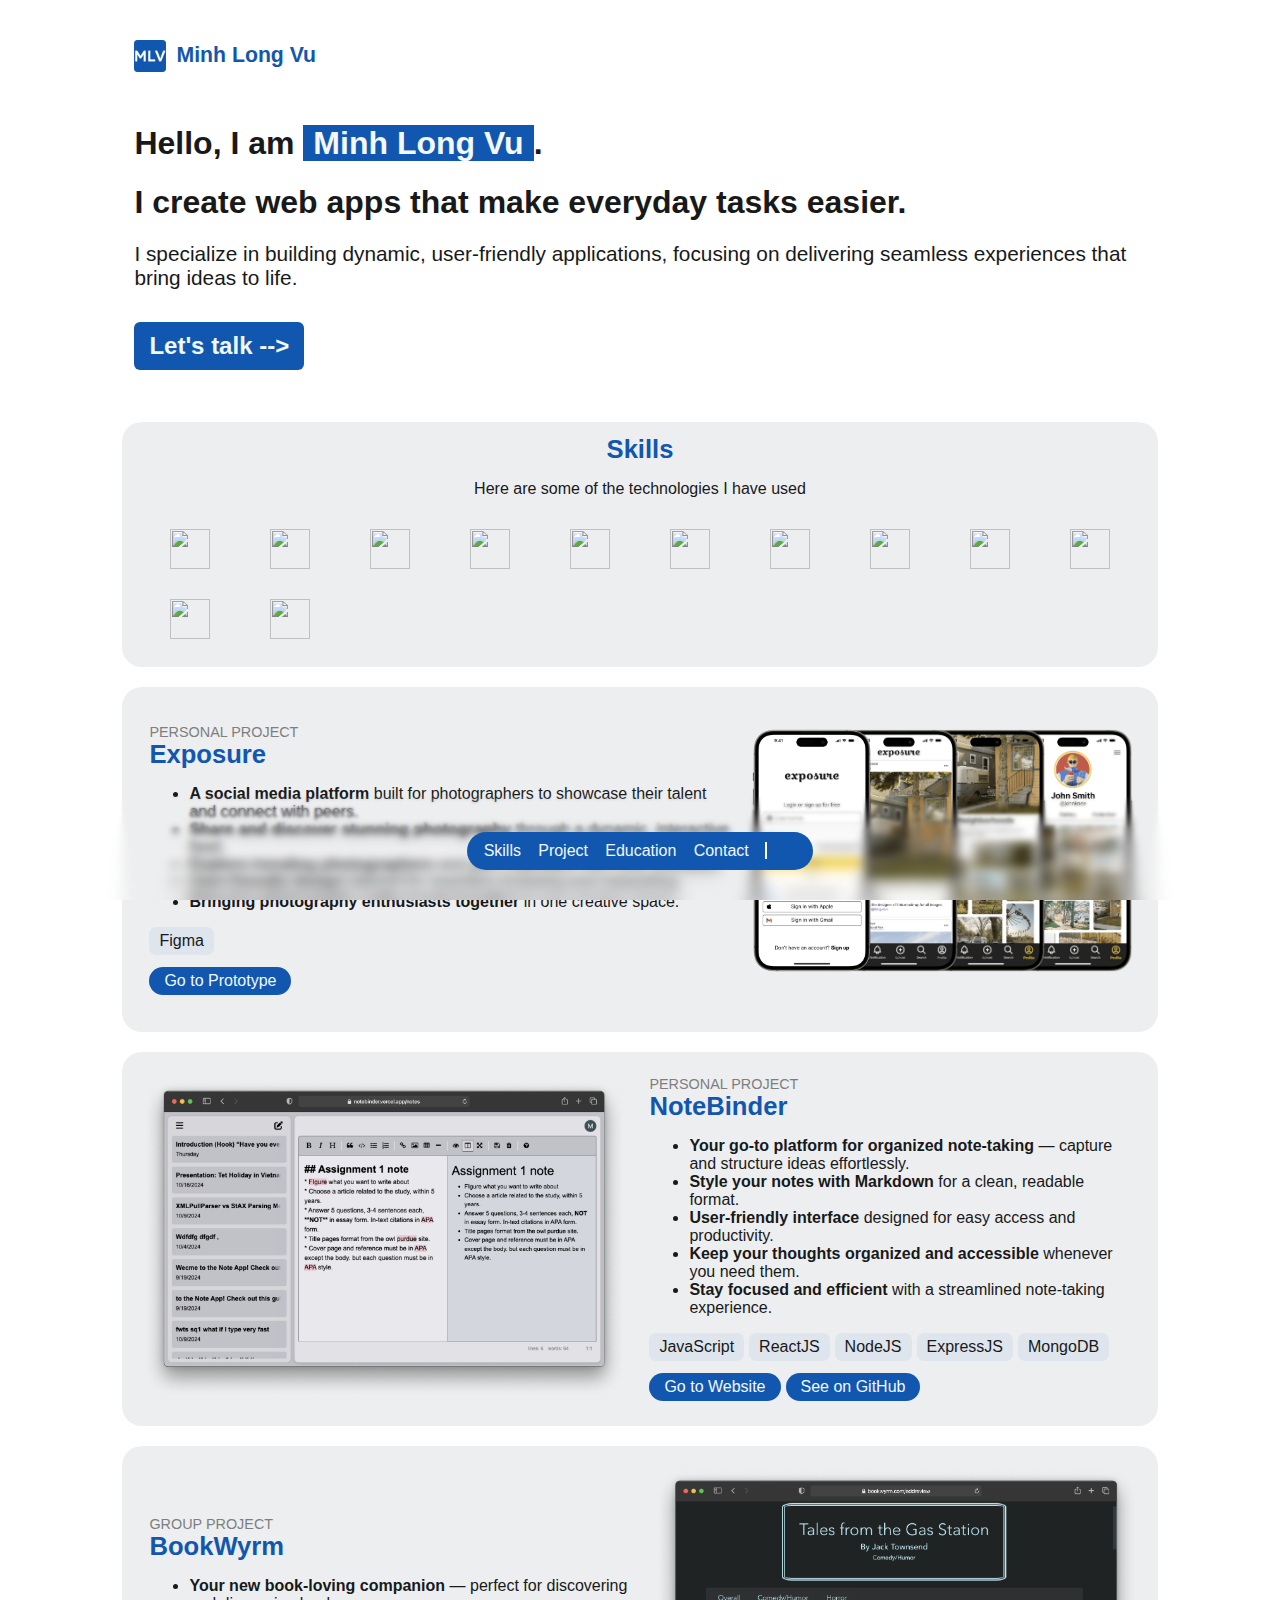
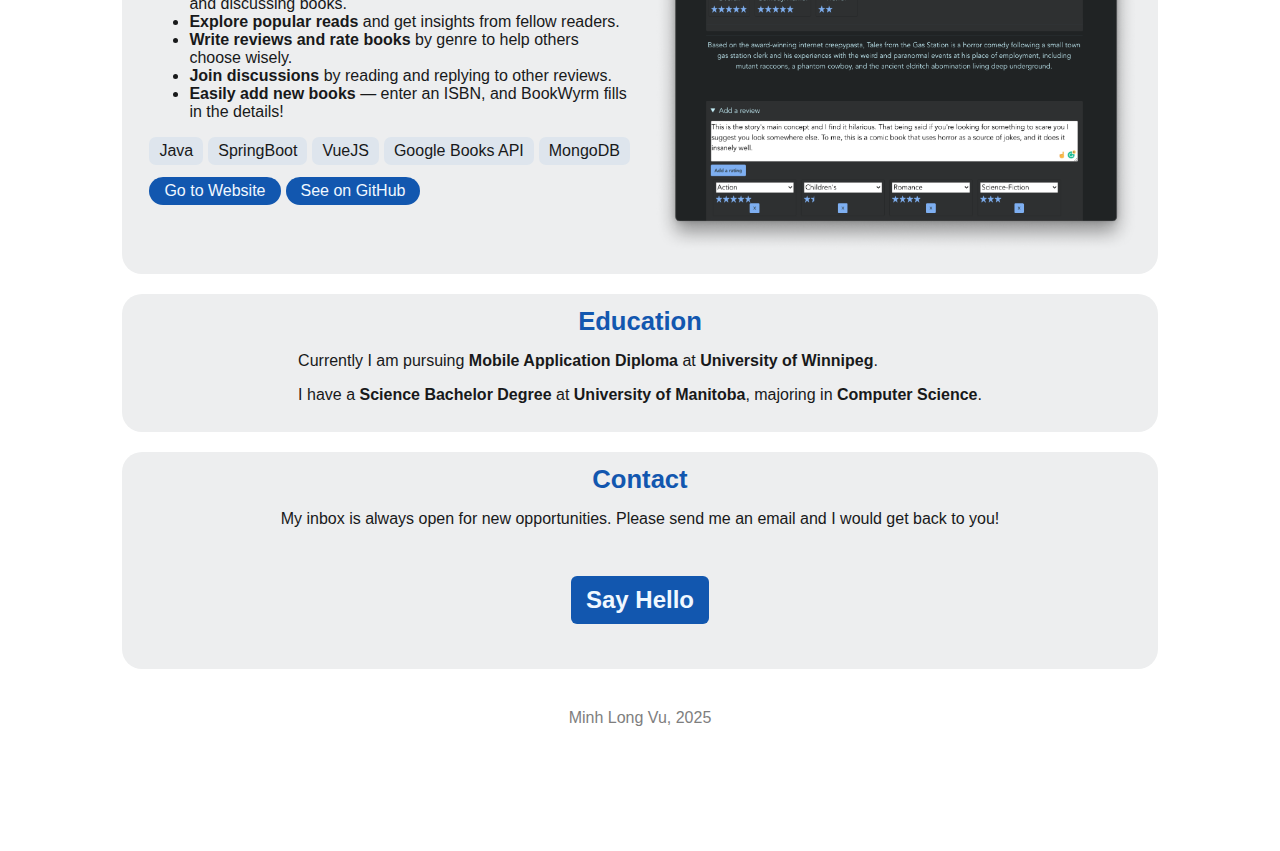
==== commit 5b2fcd1b: "refactor theme toggle button and update icon for better clarity" ====
--- a/index.html
+++ b/index.html
@@ -20,7 +20,7 @@
             <div style="border-left: 2px solid rgb(255, 255, 255); display: inline; margin: 0 10px;"></div>
             <a href="https://github.com/louismacvux" target="_blank" rel="noopener noreferrer">
                 <i class="fa-brands fa-github fa-lg"></i></a>
-            <a onClick="toggle()" id="theme-btn"><i id="theme-icon" class="fa-solid fa-circle-half-stroke fa-lg"></i></a>
+            <a onClick="toggle()" id="theme-btn" title="Dark Mode"><i id="theme-icon" class="fa-solid fa-lg fa-moon"></i></a>
         </div>
         <div class="gradient-blur">
             <div></div>
@@ -87,7 +87,7 @@
             </div>
             <div class="link">
                 <a href="https://www.figma.com/proto/zgqnVRhYOGMpPnZHlGY7Zd/Exposure?node-id=80-210&node-type=frame&t=6srJmTvTlOFO7yce-1&scaling=scale-down&content-scaling=fixed&page-id=15%3A706&starting-point-node-id=80%3A210" target="_blank" rel="noopener noreferrer">
-                    <div class="btn"><i class="fa-solid fa-mobile-screen"></i> Go to Prototype</div>
+                    <div class="btn"><i class="fa-brands fa-figma"></i> Go to Prototype</div>
                 </a>
             </div>
         </div>
@@ -188,7 +188,8 @@
 </body>
 <script>
     const body = document.body;
-    const btn = document.getElementById("theme-icon");
+    const icon = document.getElementById("theme-icon");
+    const btn = document.getElementById("theme-btn");
 
     window.matchMedia('(prefers-color-scheme: dark)').addEventListener('change', event => {
             toggle();
@@ -200,7 +201,20 @@
 
     function toggle(){
         body.classList.toggle("darkmode");
-        btn.classList.toggle("fa-flip-horizontal");
+        var text = btn.title;
+        switch (text) {
+            case "Light Mode":
+                icon.classList.remove("fa-sun");
+                icon.classList.add("fa-moon");
+                btn.title = "Dark Mode";
+                break;
+            case "Dark Mode":
+                icon.classList.remove("fa-moon");
+                icon.classList.add("fa-sun");
+                btn.title = "Light Mode";
+                break;
+        }
+        
     }
 </script>
 </html>
--- a/style.css
+++ b/style.css
@@ -5,13 +5,12 @@
 
 body {
     font-family: 'Inter', sans-serif;
-    --background-color: rgb(240, 246, 255);
+    --background-color: rgb(255, 255, 255);
     background-color: var(--background-color);
     color: rgb(24, 25, 26);
     --color-name: rgb(244, 247, 251);
     --color-name-bg: rgb(18, 87, 175);
-    --color-card: rgb(244, 247, 251);
-    --color-card-border: rgb(195, 207, 223);
+    --color-card: rgb(237, 238, 239);
     --color-text-mute: rgb(126, 126, 126);
     --color-tech-btn: rgb(222, 229, 237);
     --color-tech-btn-hover: rgb(222, 237, 236);
@@ -22,13 +21,12 @@
 }
 
 body.darkmode {
-    --background-color: rgb(14, 23, 39);
+    --background-color: rgb(17, 17, 20);
     background-color: var(--background-color);
     color: rgb(247, 247, 248);
     --color-name: rgb(18, 87, 175);
     --color-name-bg: rgb(247, 247, 248);
-    --color-card: rgb(12, 23, 39);
-    --color-card-border: rgb(89, 123, 166);
+    --color-card: rgb(36, 38, 41);
     --color-text-mute: rgb(126, 126, 126);
     --color-tech-btn: rgb(36, 49, 66);
     --color-tech-btn-hover: rgb(31, 45, 61);
@@ -67,7 +65,7 @@
     left: 0;
     right: 0;
     background-color: var(--color-link-btn);
-    padding: 10px 20px;
+    padding: 10px 10px;
     border-radius: 30px;
     z-index: 9;
 }
@@ -114,7 +112,6 @@
     align-items: center;
     width: 80%;
     background-color: var(--color-card);
-    border: 1px var(--color-card-border) solid;
     border-radius: 20px;
     margin-inline: auto;
     margin-top: 20px;
@@ -170,7 +167,7 @@
 .image-stack {
     display: grid;
     grid-template-rows: 260px;
-    grid-template-columns: repeat(4, minmax(30px, 120px));
+    grid-template-columns: repeat(4, minmax(30px, 130px));
     padding: 30px 5px;
 }
 
@@ -377,42 +374,4 @@
     mask: linear-gradient(to bottom,
             rgba(0, 0, 0, 0) 87.5%,
             rgba(0, 0, 0, 1) 100%);
-}
-
-.example-1 {
-    position: relative;
-    display: flex;
-    align-items: center;
-    justify-content: center;
-    overflow: hidden;
-}
-
-.example-1 .inner {
-    position: relative;
-    z-index: 1;
-    width: 100%;
-    margin: 5px;
-}
-
-.example-1::before {
-    content: "";
-    display: block;
-    background: linear-gradient(90deg,
-            hsla(197, 100%, 64%, 1) 0%,
-            hsla(339, 100%, 55%, 1) 100%);
-    height: 1000px;
-    width: 100%;
-    position: absolute;
-    animation: rotate 8s linear infinite;
-    z-index: 0;
-}
-
-@keyframes rotate {
-    from {
-        transform: rotate(0);
-    }
-
-    to {
-        transform: rotate(360deg);
-    }
 }